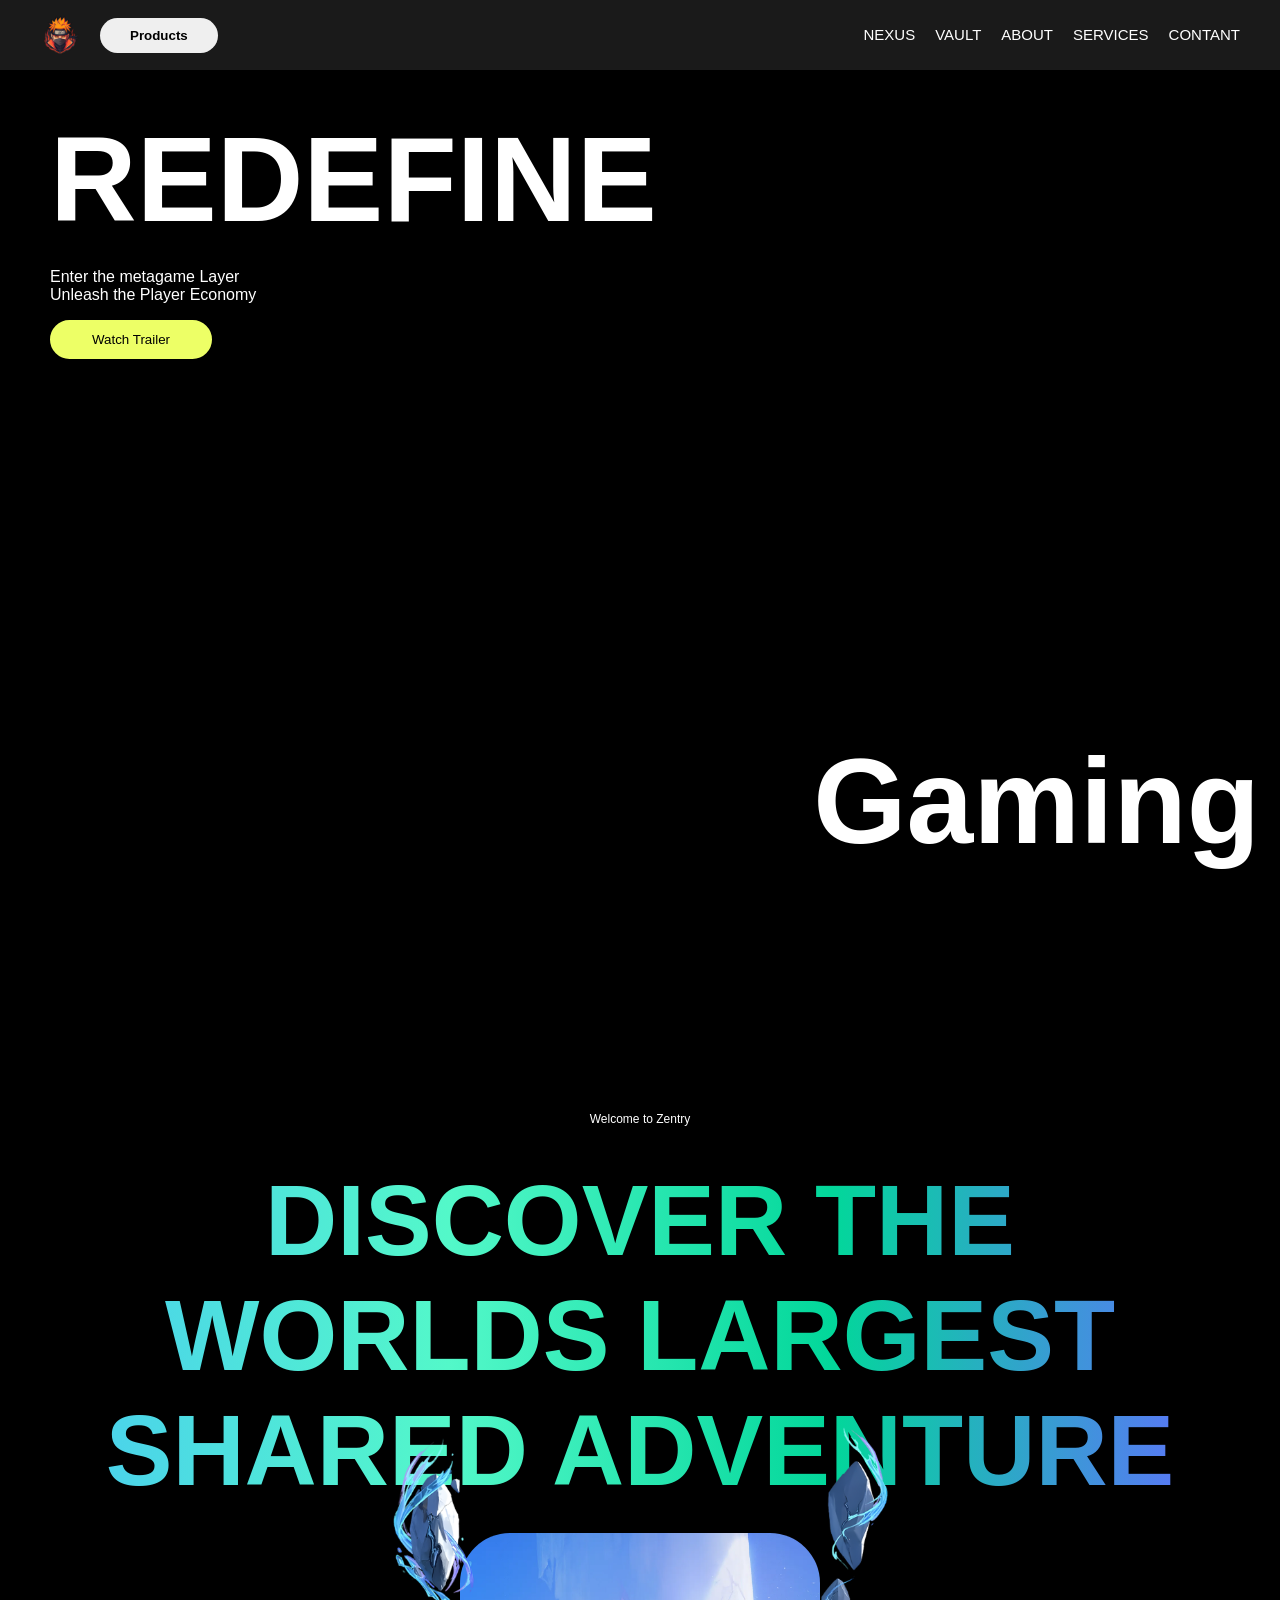
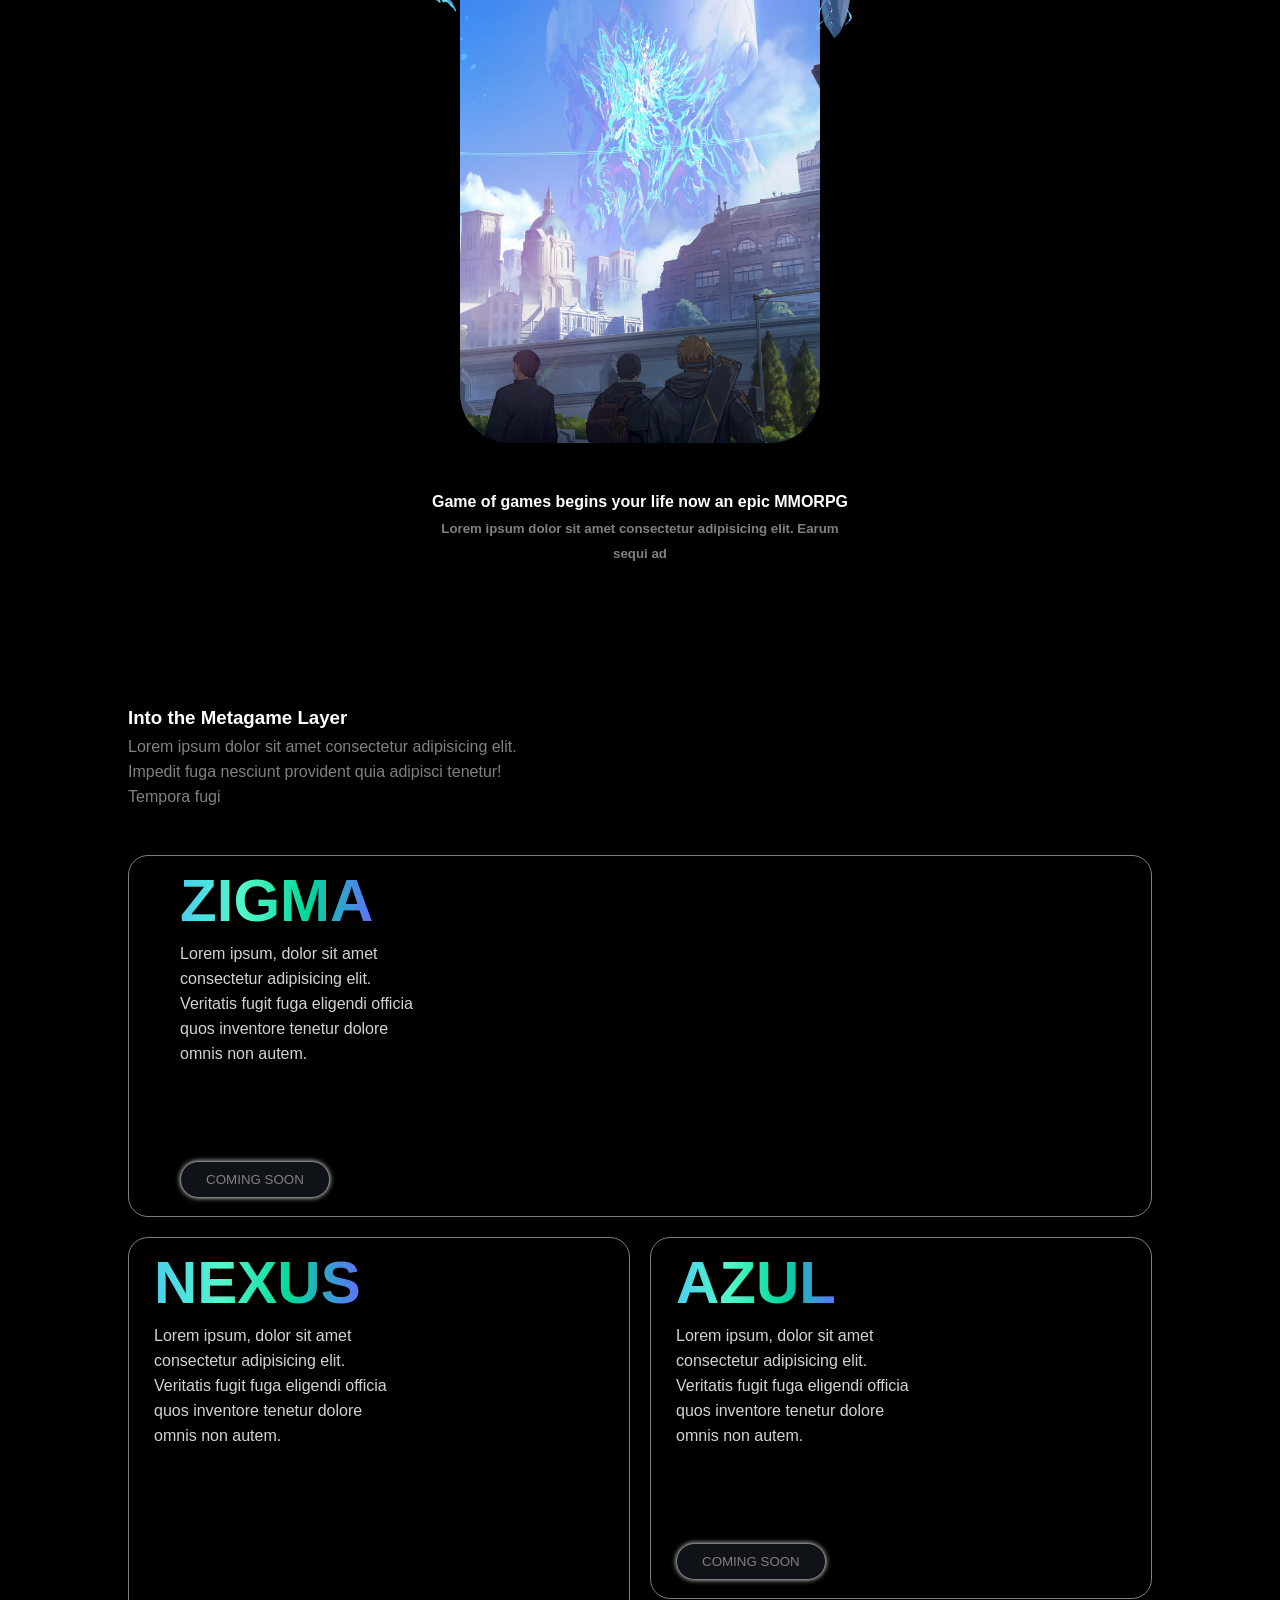
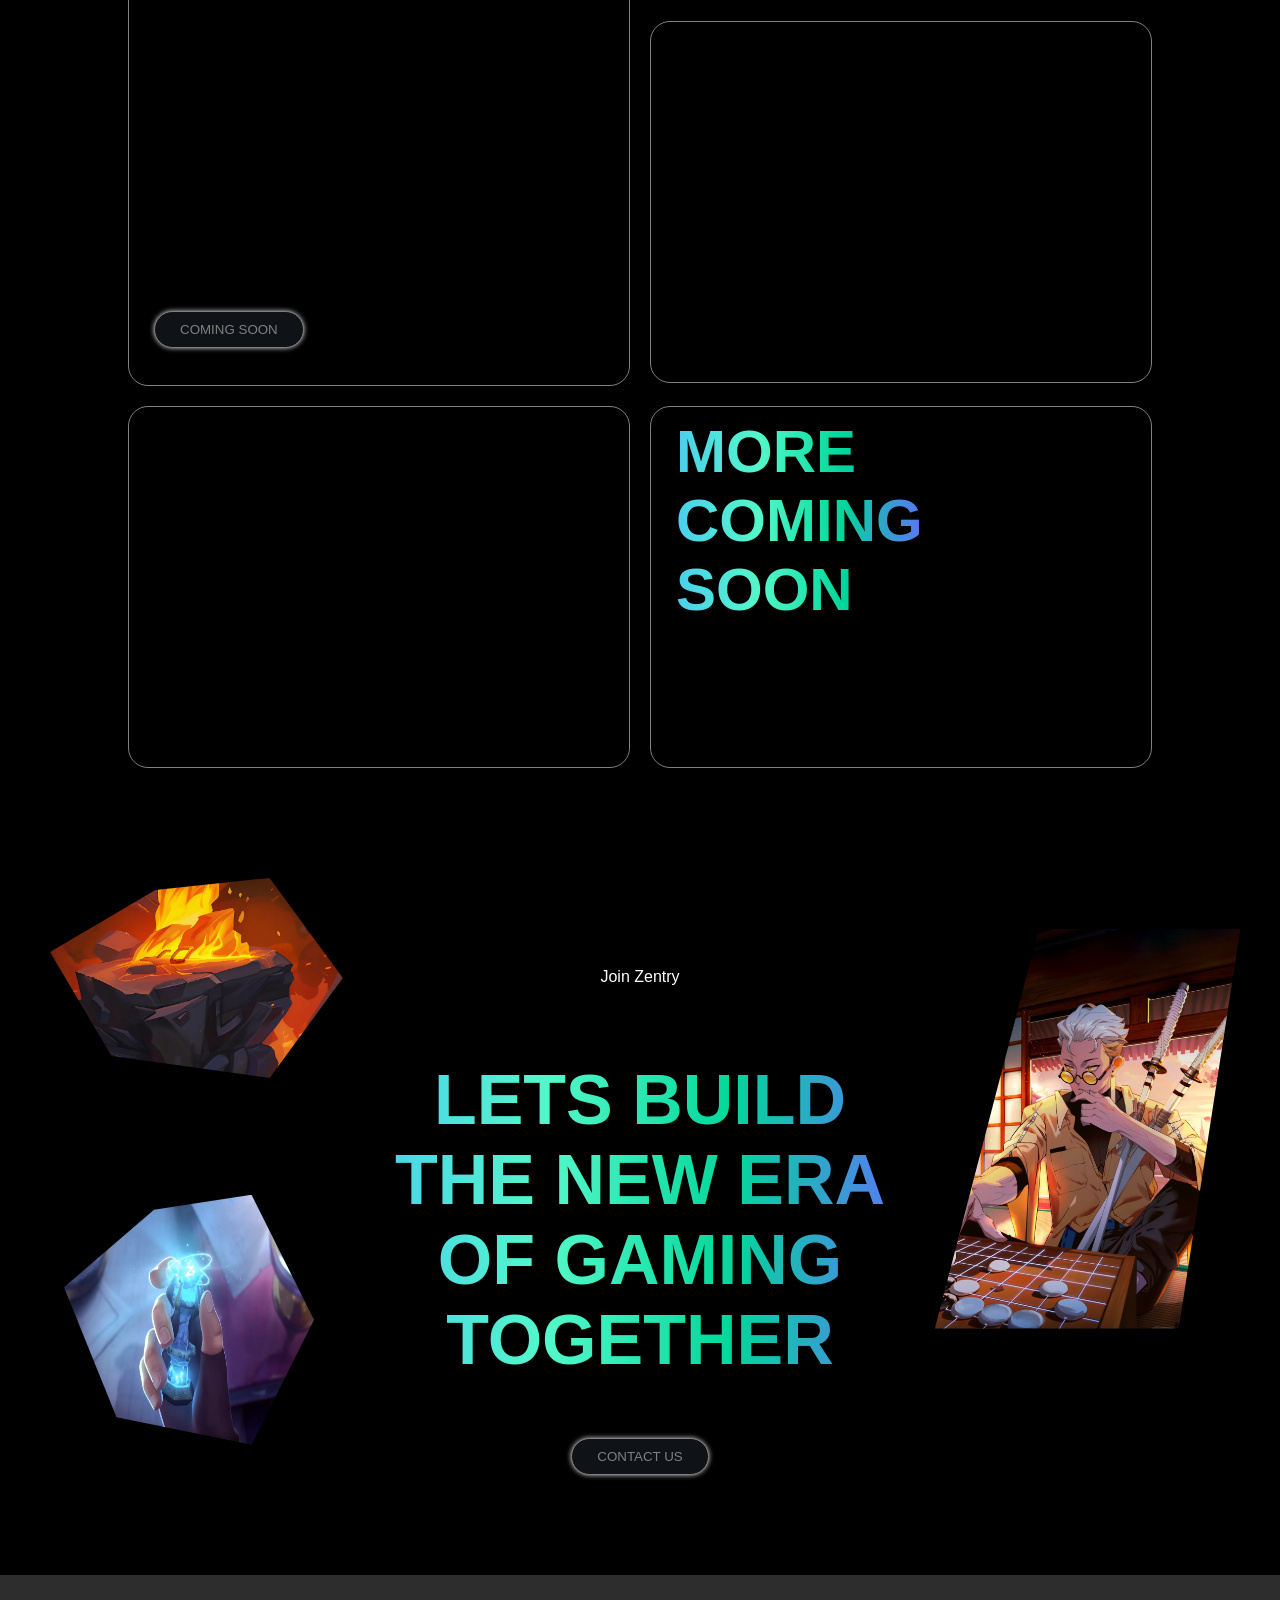
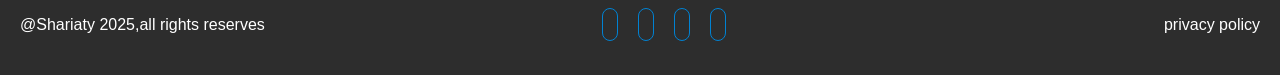
==== html/game.html @ 60f14c84 "Initial commit" ====
<!DOCTYPE html>
<html lang="en">
<head>
    <meta charset="UTF-8">
    <meta name="viewport" content="width=device-width, initial-scale=1.0">
    <title>pazeli</title>
    <link rel="stylesheet" href="../css/game.css">
    <link href='https://cdn.boxicons.com/3.0.6/fonts/basic/boxicons.min.css' rel='stylesheet'>
</head>
<body>
    <div class="container">
        <header>
         <div class="head-left">
            <img src="../pictures/logo.png" alt="logo">
            <button>Products</button>
         </div>
         <div class="head-right">
            <p><a href="#">NEXUS</a></p>
            <p><a href="#">VAULT</a></p>
            <p><a href="#">ABOUT</a></p>
            <p><a href="#">SERVICES</a></p>
            <p><a href="#">CONTANT</a></p>

         </div>

        </header>
        <section class="hero-section autoBlur">
            <div class="hero-vid">
                <video loop autoplay muted plays-inline class="hero-video" >
                    <source src="../videos/hero-1.mp4" type="video/mp4">
                </video>
                <div class="hero-info">
                    <h1>REDEFINE</h1>
                    <P>Enter the metagame Layer Unleash the Player Economy</P>
                    <button>Watch Trailer </button>
                </div>
                <h1 class="gaming-text">Gaming</h1>
                <div class="next-btn">
                    Next
                </div>
            </div>
        </section>

        <section id="about" class="about-section">
            <p>Welcome to Zentry</p>
            <div class="autoBlur">
                <h1>DISCOVER THE WORLDS LARGEST SHARED ADVENTURE</h1>
            </div>
            <img class="stones-img" src="../pictures/stones.png" alt="stones-image">
            <div class="image-box autoTakeFull">
                <img src="../pictures/about.webp" alt="about-img">
            </div> 
            <h4>Game of games begins your life now an epic MMORPG</h4>
                <h5>Lorem ipsum dolor sit amet consectetur adipisicing elit. Earum sequi ad </h5>
        </section>

        <section class="info-section">
            <h3>Into the Metagame Layer </h3>
            <p>Lorem ipsum dolor sit amet consectetur adipisicing elit. Impedit fuga nesciunt provident quia adipisci tenetur! Tempora fugi</p>
            <div class="info-cards">
                <div class="card autoDisplay">
                    <h1>ZIGMA</h1>
                    <p>Lorem ipsum, dolor sit amet consectetur adipisicing elit. Veritatis fugit fuga eligendi officia quos inventore tenetur dolore omnis non autem.</p>
                    
                    <video src="../videos/feature-1.mp4" autoplay loop muted plays-inline></video>
                    <button>COMING SOON</button>
                </div>
                 <div class="card autoDisplay">
                    <h1>NEXUS</h1>
                    <p>Lorem ipsum, dolor sit amet consectetur adipisicing elit. Veritatis fugit fuga eligendi officia quos inventore tenetur dolore omnis non autem.</p>
                    
                    <video src="../videos/feature-2.mp4" autoplay loop muted plays-inline></video>
                    <button>COMING SOON</button>
                </div> <div class="card autoDisplay">
                    <h1>AZUL</h1>
                    <p>Lorem ipsum, dolor sit amet consectetur adipisicing elit. Veritatis fugit fuga eligendi officia quos inventore tenetur dolore omnis non autem.</p>

                    <video src="../videos/feature-3.mp4" autoplay loop muted plays-inline></video>
                    <button>COMING SOON</button>
                </div>
                 <div class="card autoDisplay">
                    <video src="../videos/feature-4.mp4" autoplay loop muted plays-inline></video>
                </div> 
                <div class="card autoDisplay">
                     <video src="../videos/feature-5.mp4" autoplay loop muted plays-inline></video>
                </div> 
                <div class="card autoDisplay">
                        <h1>MORE COMING SOON </h1>              
                </div>
            </div>
        </section>

        <section class="contact-section">
            <p>Join Zentry</p>
            <div class="autoBlur">
                <h1>LETS BUILD THE NEW ERA OF GAMING TOGETHER</h1>
            </div>
            <button>CONTACT US</button>
            <img class="img1" src="../pictures/swordman.webp" alt="contact-img">
            <img class="img2" src="../pictures/contact-1.webp" alt="contact-img">
            <img class="img3" src="../pictures/contact-2.webp" alt="contact-img">

        </section>

        <section class="footer">
            <p>@Shariaty 2025,all rights reserves</p>
            <ul>
                <li><a href="#"><i class='bx  bx-message-heart'></i> </a></li>
                <li><a href="#"><i class='bx  bx-like'></i> </a></li>
                <li><a href="#"><i class='bx  bx-envelope-alt'></i>  </a></li>
                <li><a href="#"><i class='bx  bx-share'></i> </a></li>

            </ul>
            <p>privacy policy</p>
        </section>
    </div>
    <script src="../javascript/game.js"></script>
</body>
</html>
---- css/game.css ----
body{
    margin: 0;
    padding: 0;
    background-color: black;
    scroll-behavior: smooth;
}

.container{
    font-family: Arial, Helvetica, sans-serif;
    color: white;
    display: flex;
    flex-direction: column;
    align-items: center;
    position: relative;
}
header{
    position: absolute;
    top: 0;
    right: 0;
    left: 0;
    display: flex;
    align-items: center;
    justify-content: space-between;
    padding: 10px 40px;
    z-index: 999;
    background: #4b4b4b5b;
    backdrop-filter: blur(10px);
}

.head-left{
    display: flex;
    align-items: center;
}

.head-left img{
    width: 40px;
    height: 40px;
    margin-right: 20px;
}
.head-left button{
    border: none;
    padding: 10px 30px;
    border-radius: 20px;
    font-weight: 700;
    cursor: pointer;
    transition: 0.3s;
}
.head-left button:hover{
    opacity: 0.7;
}
.head-right{
    display: flex;
}
.head-right a{
    text-decoration: none;
    padding-left: 20px;
    color: white;
    font-size: 15px;
}
.hero-section{
    position: relative;
    width: 100%;
    height: 100vh;
    overflow: hidden;
}
.hero-vid{
    width: 100%;
    height: 100%;
    position: relative;
}

.hero-video{
     width: 100%;
    height: 100%;
    object-fit: cover;
}
.hero-info{
    z-index: 1;
    position: absolute;
    top: 80px;
    left: 50px;
}
.hero-info h1{
    font-size: 120px;
    font-family: Impact, Haettenschweiler, 'Arial Narrow Bold', sans-serif;
    font-weight: 900;
    font-style: normal;
    margin-top: 30px;
    margin-bottom: 20px;
}
.hero-info p{
    color: white;
    max-width: 210px;
}
.hero-info button{
    background-color: #edff66;
    border:2px solid #edff66;
    padding: 10px 40px;
    border-radius: 20px;
    cursor: pointer;
    color: black;
    transition: 0.3s;
}
.hero-info button:hover{
    background-color: transparent;
    color: white;
    box-shadow: 0 0 15px #edff66;
}
.gaming-text{
    font-size: 120px;
    font-family: Impact, Haettenschweiler, 'Arial Narrow Bold', sans-serif;
    margin: 0;
    position: absolute;
    right: 20px;
    bottom: 30px;
}
.next-btn{
    width: 200px;
    height: 200px;
    background-color: #edff66;
    position: absolute;
    left: 45%;
    bottom: 45%;
    border-radius: 50%;
    display: flex;
    align-items: center;
    justify-content: center;
    color: black;
    font-size: 30px;
    font-weight: bold;
    cursor: pointer;
    z-index: 100;
    opacity: 0;
    transition: 0.5s;
}
.next-btn:hover{
    width: 200px;
    height: 200px;
    opacity: 1;
    box-shadow: 0 0 15px rgba(255, 255, 255, 0.616);
}
.about-section{
    width: 100%;
    height: 100%;
    margin-top: 200px;
    display: flex;
    flex-direction: column;
    align-items: center;
    color: white;
}
.image-box{
    width: 360px;
    height: 510px;
    overflow: hidden;
    display: flex;
    align-items: center;
    justify-content: center;
    border-radius: 50px;
}
.image-box img{
    width: 100%;
    height: 100%;
    object-fit: cover;
}
.about-section p{
    font-size: 12px;
}
.about-section h1{
    font-family: Impact, Haettenschweiler, 'Arial Narrow Bold', sans-serif;
    font-weight: 900;
    font-size: 100px;
    max-width: 1150px;
    text-align: center;
    margin: 25px 0;
    text-transform: uppercase;
    background: linear-gradient(to right,#4acfee,#53f8c9,#02d79a,#6070fd,#2a46ff,#0099ff,#4acfee);
    background-size: 200%;
    background-clip: text;
    -webkit-background-clip: text;
    -webkit-text-fill-color: transparent;
    animation: animate-gradient 2.5s linear infinite;
}
@keyframes animate-gradient {
    to{
        background-position: 200%;
    }
}
.about-section h4{
    margin-top: 50px;
    margin-bottom: 0;
}
.about-section h5{
    margin-top: 5px;
    color: gray;
    max-width: 425px;
    text-align: center;
    line-height: 25px;
}

.info-section{
    display: flex;
    flex-direction: column;
    position: relative;
    width: 80%;
    margin-top: 100px;
}
.info-section h3{
    margin-bottom: 0;
}
.info-section p{
    margin-top: 5px;
    color: gray;
    max-width: 400px;
    line-height: 25px;
}
.info-cards{
display: grid;
grid-template-columns: auto auto;
gap: 20px;
width: 100%;
height: 100%;
margin-top: 30px;
}
.card{
    position: relative;
    width: auto;
    height: 40vh;
    overflow: hidden;
    border: 1px solid gray;
    border-radius: 20px;
    transition: 0.5s;
}
.card h1{
    position: absolute;
    margin: 0;
    top: 10px;
    left: 5%;
    font-family: Impact, Haettenschweiler, 'Arial Narrow Bold', sans-serif;
    font-size: 60px;
    z-index: 1;
    background: linear-gradient(to right,#4acfee,#53f8c9,#02d79a,#6070fd,#2a46ff,#0099ff,#4acfee);
    background-size: 200%;
    background-clip: text;
    -webkit-background-clip: text;
    -webkit-text-fill-color: transparent;
    animation: animate-gradient 2.5s linear infinite;
    max-width: 250px;

}
.card p{
    position: absolute;
    top: 80px;
    left: 5%;
    z-index: 1;
    max-width: 250px;
    color: lightgray;
}
.card video{
    width: 100%;
    height: 100%;
    object-fit: cover;
}
.card button{
    position: absolute;
    bottom: 5%;
    left: 5%;
    padding: 10px 25px;
    border: 1px solid gray;
    background-color: #0f1217;
    color: gray;
    border-radius: 20px;
    box-shadow: 0 0 5px lightgray;
    cursor: pointer;
    transition: 0.3s;
}
.card button:hover{
    box-shadow: 0 0 15px lightgray;
    opacity: 0.7;
}
.card:hover{
    box-shadow: 0 0 15px white;
}
.card:nth-child(1){
    grid-column: span 2;
}
.card:nth-child(2){
    grid-row: span 2;
    height: 83vh;
}

.contact-section{
    position: relative;
    width: 100%;
    margin-top: 100px;
    display: flex;
    flex-direction: column;
    align-items: center;
    height: 100%;
    margin-bottom: 100px;
}
.contact-section .img1{
   position: absolute;
   top: 10%;
   right: 20px;
   height: 400px;
   clip-path: polygon(32% 0%, 94% 0%, 75% 100%, 0 100%);

}
.contact-section .img2{
    position: absolute;
    left: 50px;
    top: 10px;
    height: 200px;
    clip-path: polygon(36% 6%, 75% 0%, 100% 50%, 75% 100%, 21% 89%, 0 37%);

}
.contact-section .img3{
    position: absolute;
    left: 5%;
    bottom: 5%;
    height: 250px;
    width: 250px;
    clip-path: polygon(36% 6%, 75% 0%, 100% 50%, 75% 100%, 21% 89%, 0 37%);

}
.contact-section p{
    margin-top: 100px;
}
.contact-section h1{
    font-family: Impact, Haettenschweiler, 'Arial Narrow Bold', sans-serif;
    font-size: 70px;
    max-width: 550px;
    text-align: center;
    background: linear-gradient(to right,#4acfee,#53f8c9,#02d79a,#6070fd,#2a46ff,#0099ff,#4acfee);
    background-size: 200%;
    background-clip: text;
    -webkit-background-clip: text;
    -webkit-text-fill-color: transparent;
    animation: animate-gradient 2.5s linear infinite;
}
.contact-section button{
    padding: 10px 25px;
    border: 1px solid gray;
    background-color: #0f1217;
    color: gray;
    border-radius: 20px;
    box-shadow: 0 0 5px lightgray;
    cursor: pointer;
    transition: 0.3s;
}
.contact-section button:hover{
     box-shadow: 0 0 15px lightgray;
    opacity: 0.7;
}
.footer{
width: 100%;
display: flex;
align-items: center;
justify-content: space-between;
background-color: rgba(211, 211, 211, 0.21);
backdrop-filter: blur(10px);
height: 100px;
}
.footer p{
    margin: 0 20px;
}
.footer ul{
    display: flex;
    list-style: none;
    margin-right: 140px;
}
.footer a{
    text-decoration: none;
    color: white;
    padding: 7px 7px;
    border-radius: 50px;
    border: 1px solid rgb(0, 130, 211);
    transition: 0.3s;
    margin:0  10px;
}
.stones-img{
    position: absolute;
    margin-top: 22%;
    width: 500px;
}
 /* blur effect animation */
.autoBlur{
    animation: autoBlurAnimation linear both;
    animation-timeline: view();
}
@keyframes autoBlurAnimation{
    0%{
        filter: blur(40px);
    }
    40%,60%{
        filter: blur(0);
        transform: translateY(0px);
        opacity: 1;
    }
    100%{
        filter: blur(40px);
        transform: translateY(-200px);
        opacity: 0;
    }
}

/* take the fullscreen animaton */
.autoTakeFull{
    animation: autoTakeFullAnimation both;
    animation-timeline: view(70% 65%);
}
@keyframes autoTakeFullAnimation{
to{
    width: 100%;
    height: 100vh;
    border-radius: 0;
    margin-bottom: 100px;
}    
}

/* auto display animation */
.autoDisplay{
    animation: autoDisplayAnimation both;
        animation-timeline: view(70% 5%);

}
@keyframes autoDisplayAnimation {
    from{
        opacity: 0;
        transform: translateY(200px) scale(0.3);
    }
    to{
        opacity: 1;
        transform: translateY(0) scale(1);
    }
}
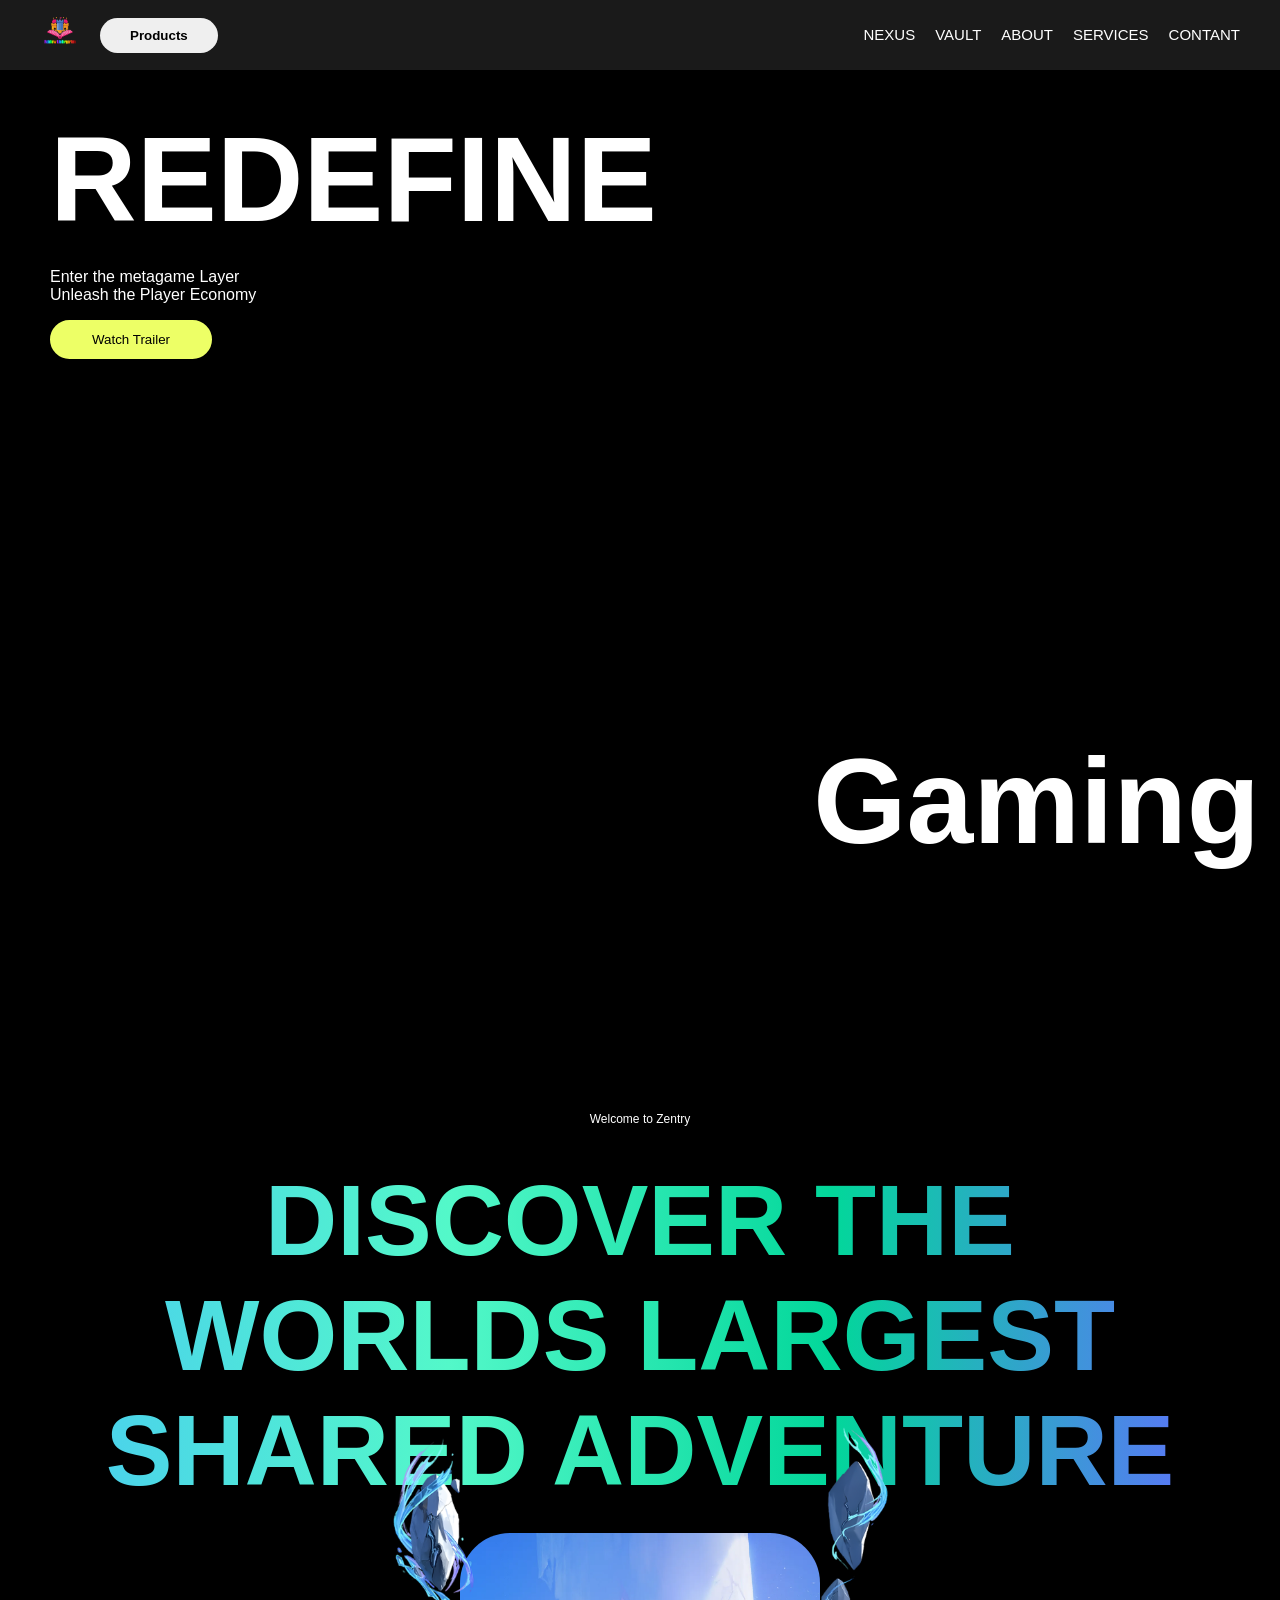
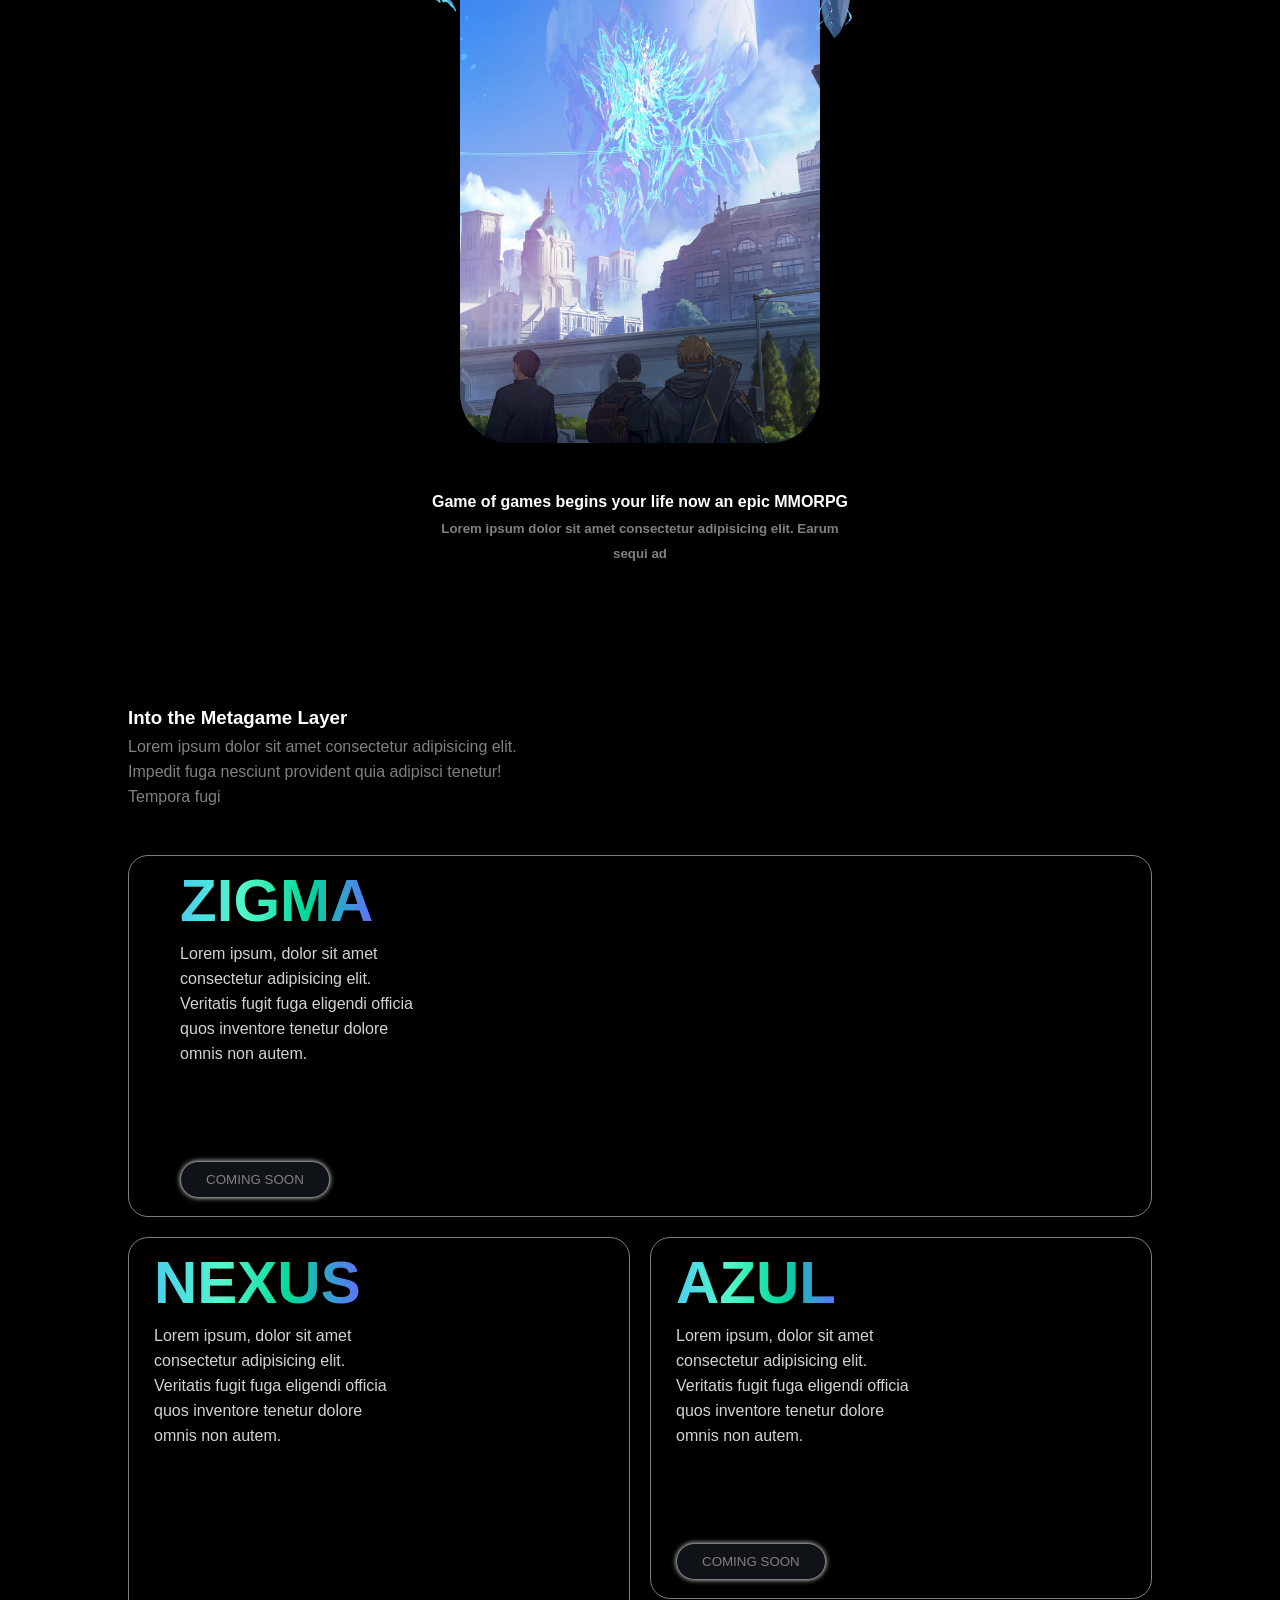
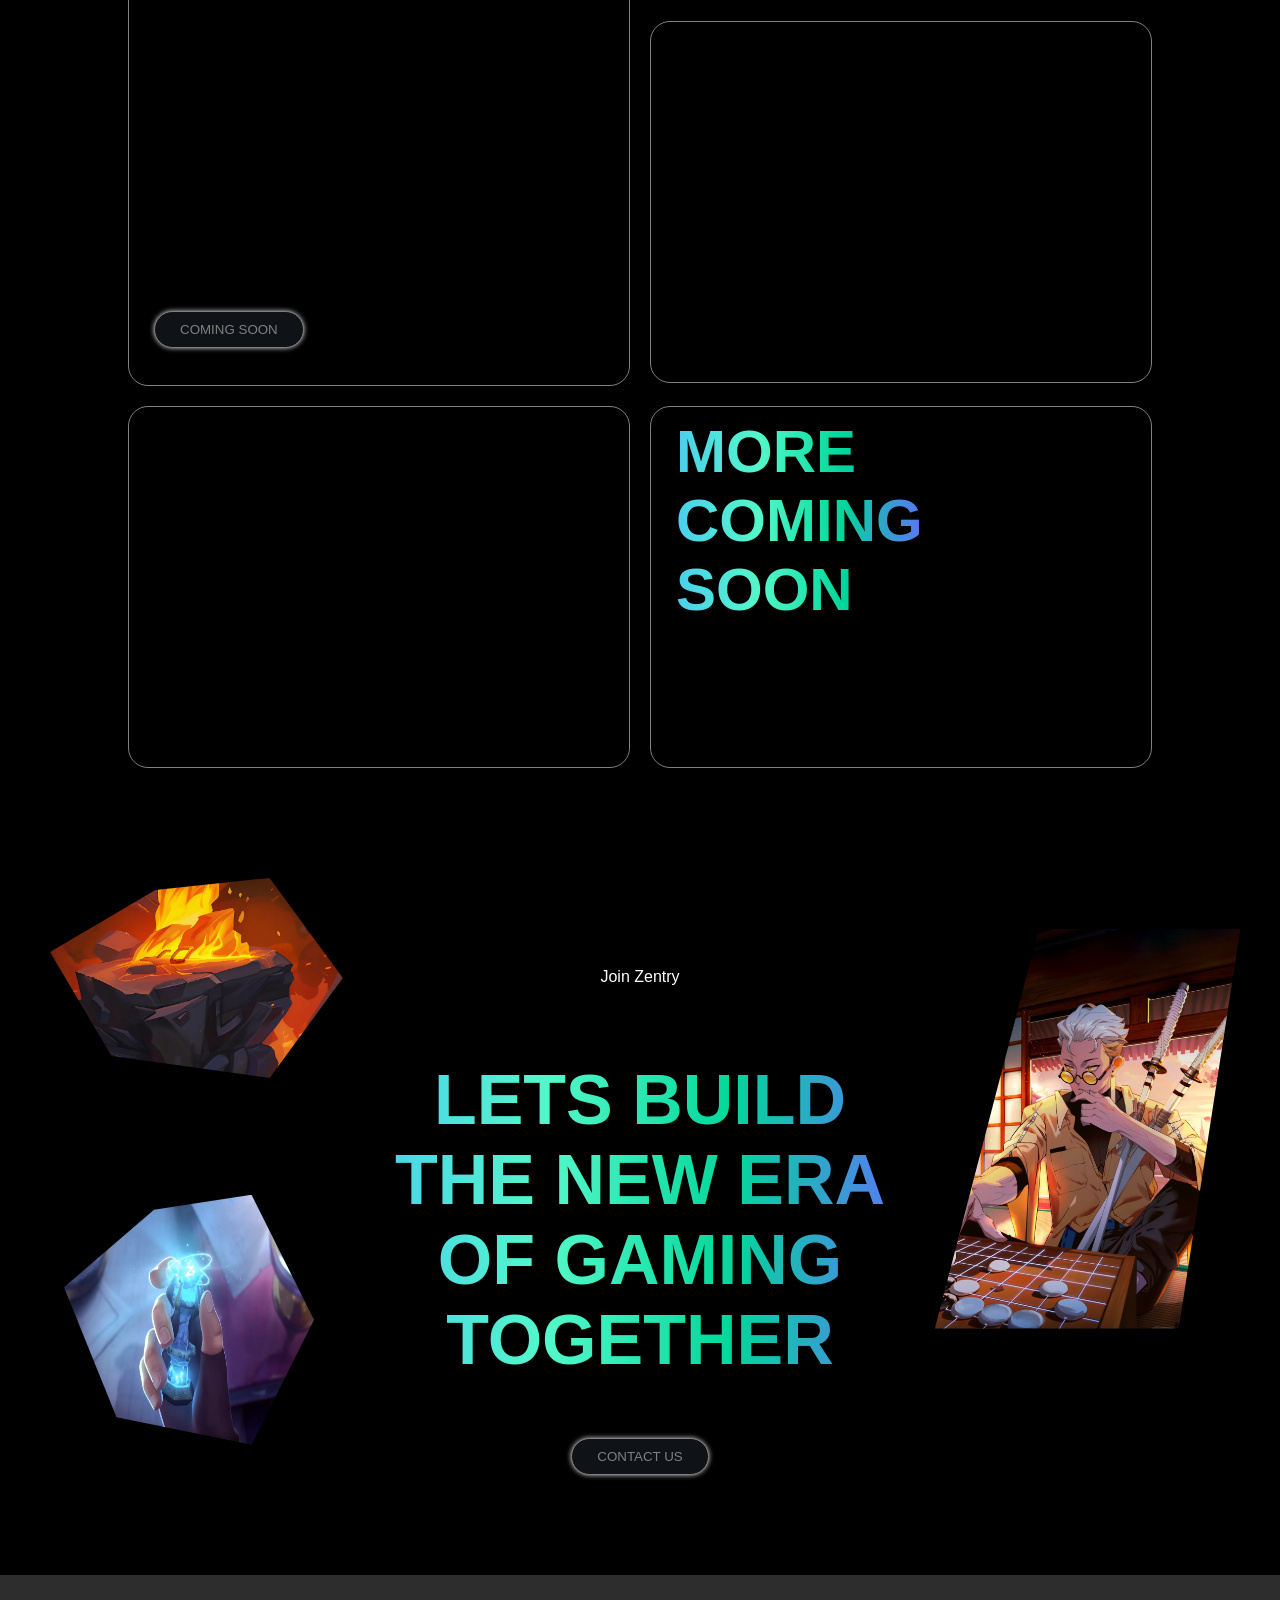
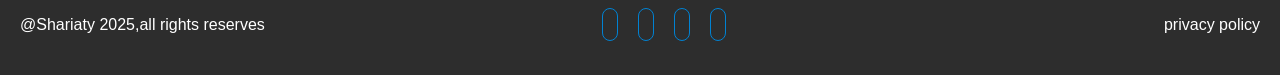
==== commit b34c6d50: "adding mani" ====
--- a/html/game.html
+++ b/html/game.html
@@ -11,7 +11,7 @@
     <div class="container">
         <header>
          <div class="head-left">
-            <img src="../pictures/logo.png" alt="logo">
+            <img src="../pictures/logo2.png" alt="logo">
             <button>Products</button>
          </div>
          <div class="head-right">
